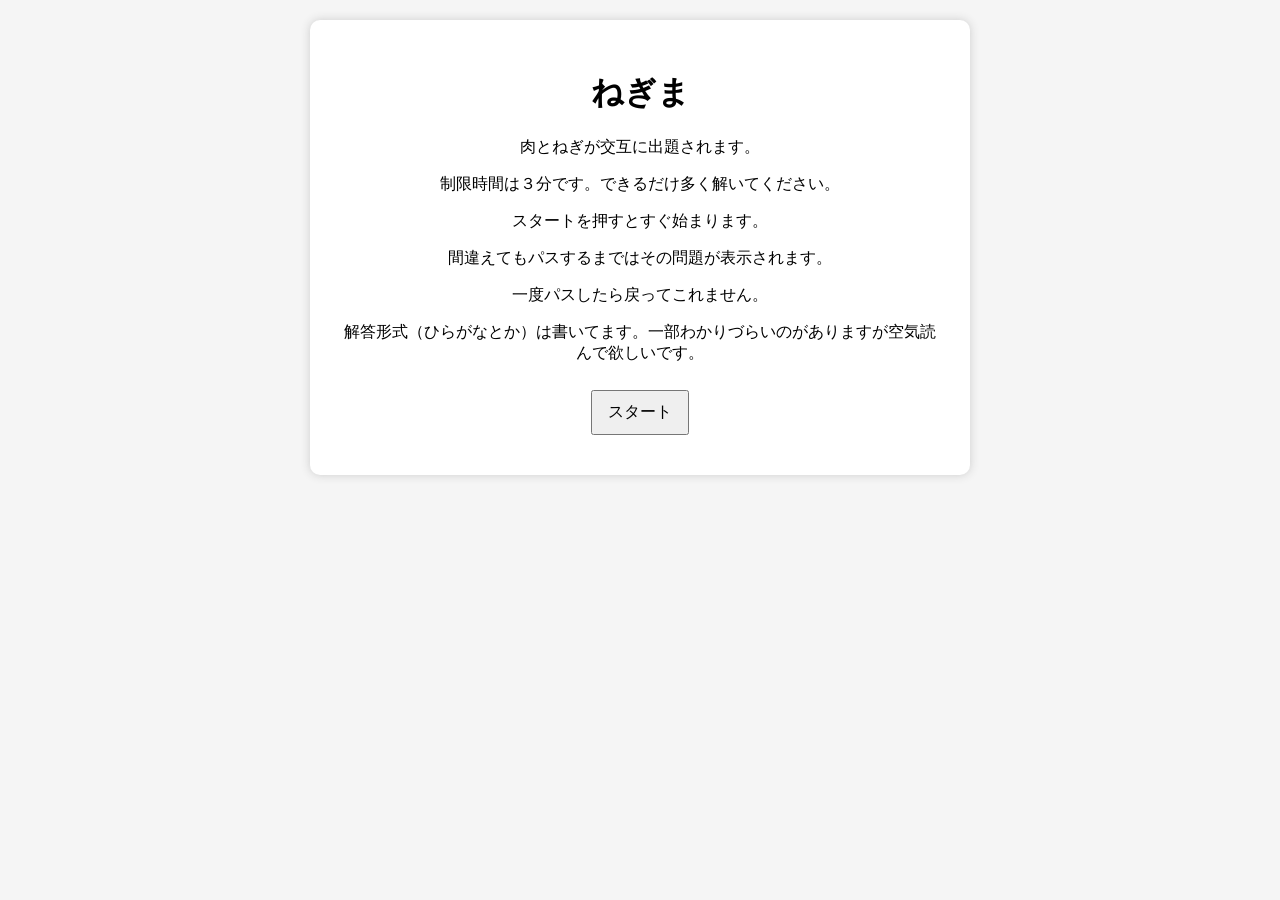
==== index.html @ 3b28c3cb "first upload" ====
<!DOCTYPE html>
<html lang="ja">
<head>
  <meta charset="UTF-8" />
  <meta name="viewport" content="width=device-width, initial-scale=1.0" />
  <title>ねぎま</title>
  <link rel="stylesheet" href="style.css" />
</head>
<body>
  <div class="container">
    <h1>ねぎま</h1>
    <div id="start-screen">
      <p>肉とねぎが交互に出題されます。</p>
      <p>制限時間は３分です。できるだけ多く解いてください。</p>
      <p>スタートを押すとすぐ始まります。</p>
      <p>間違えてもパスするまではその問題が表示されます。</p>
      <p>一度パスしたら戻ってこれません。</p>
      <p>解答形式（ひらがなとか）は書いてます。一部わかりづらいのがありますが空気読んで欲しいです。</p>
      <button onclick="startQuiz()">スタート</button>
    </div>

    <div id="quiz-screen" class="hidden">
      <div id="timer">残り時間: 180秒</div>
      <div id="question"></div>
      <input type="text" id="answer" placeholder="答えを入力..." />
      <button onclick="submitAnswer()">回答</button>
      <button onclick="passQuestion()">パス</button>
    </div>

    <div id="result" class="hidden"></div>
  </div>
  <script src="script.js"></script>
</body>
</html>
---- style.css ----
body {
  font-family: sans-serif;
  background: #f5f5f5;
  text-align: center;
  margin: 0;
  padding: 20px;
}

.container {
  max-width: 600px;
  margin: auto;
  background: white;
  padding: 30px;
  border-radius: 10px;
  box-shadow: 0 0 10px #ccc;
}

input {
  padding: 10px;
  width: 80%;
  margin-top: 10px;
}

button {
  padding: 10px 15px;
  margin: 10px;
  font-size: 1em;
}

.hidden {
  display: none;
}

img {
  max-width: 100%;
  height: auto;
  margin-bottom: 20px;
}

#result-images img {
  width: 100px;
  margin: 5px;
  border: 3px solid transparent;
  border-radius: 8px;
  transition: border-color 0.3s;
}

#result-images img.correct {
  border-color: #4CAF50;
  /* 緑色の枠で正解を強調 */
  box-shadow: 0 0 8px #4CAF50;
}

@keyframes flashRed {
  0% {
    border-color: transparent;
  }

  50% {
    border-color: red;
  }

  100% {
    border-color: transparent;
  }
}

.flash-red {
  animation: flashRed 1s ease;
  border: 3px solid red !important;
  border-radius: 6px;
}


.caption {
  margin-top: 8px;
  font-size: 14px;
  color: #555;
  text-align: center;
  font-style: italic;
}
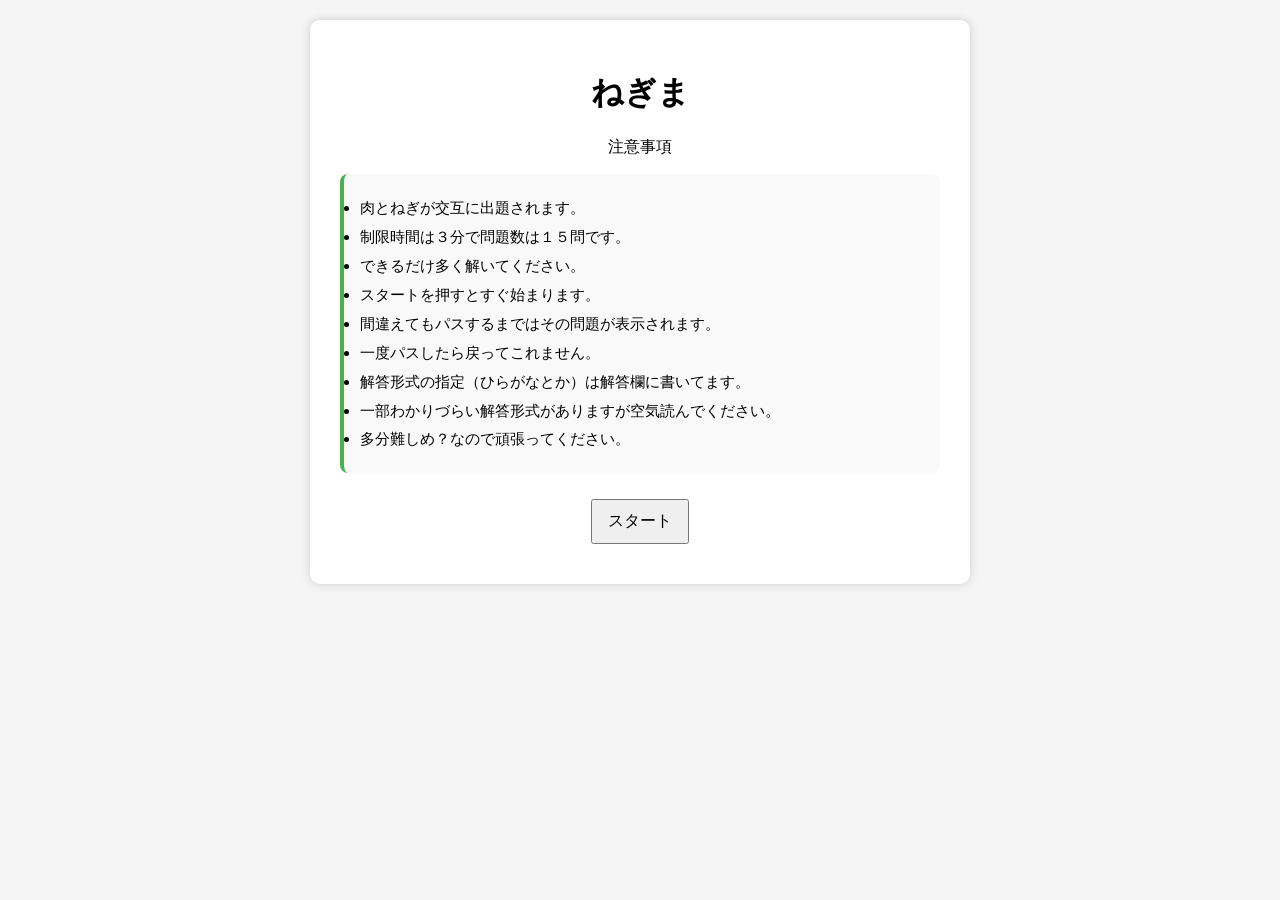
==== commit 7d4f39d6: "微修正" ====
--- a/index.html
+++ b/index.html
@@ -10,12 +10,18 @@
   <div class="container">
     <h1>ねぎま</h1>
     <div id="start-screen">
-      <p>肉とねぎが交互に出題されます。</p>
-      <p>制限時間は３分です。できるだけ多く解いてください。</p>
-      <p>スタートを押すとすぐ始まります。</p>
-      <p>間違えてもパスするまではその問題が表示されます。</p>
-      <p>一度パスしたら戻ってこれません。</p>
-      <p>解答形式（ひらがなとか）は書いてます。一部わかりづらいのがありますが空気読んで欲しいです。</p>
+      <p>注意事項</p>
+      <ul class="rules">
+        <li>肉とねぎが交互に出題されます。</li>
+        <li>制限時間は３分で問題数は１５問です。</li>
+        <li>できるだけ多く解いてください。</li>
+        <li>スタートを押すとすぐ始まります。</li>
+        <li>間違えてもパスするまではその問題が表示されます。</li>
+        <li>一度パスしたら戻ってこれません。</li>
+        <li>解答形式の指定（ひらがなとか）は解答欄に書いてます。</li>
+        <li>一部わかりづらい解答形式がありますが空気読んでください。</li>
+        <li>多分難しめ？なので頑張ってください。</li>
+      </ul>
       <button onclick="startQuiz()">スタート</button>
     </div>
 
--- a/style.css
+++ b/style.css
@@ -78,4 +78,21 @@
   color: #555;
   text-align: center;
   font-style: italic;
+}
+
+.rules {
+  background-color: #f9f9f9;
+  padding: 1em;
+  border-left: 4px solid #4caf50;
+  border-radius: 8px;
+  list-style-type: disc;
+  margin: 1em 0;
+  text-align: left;
+  /* ← これを追加 */
+}
+
+.rules li {
+  margin: 0.5em 0;
+  font-size: 0.95rem;
+  line-height: 1.4;
 }
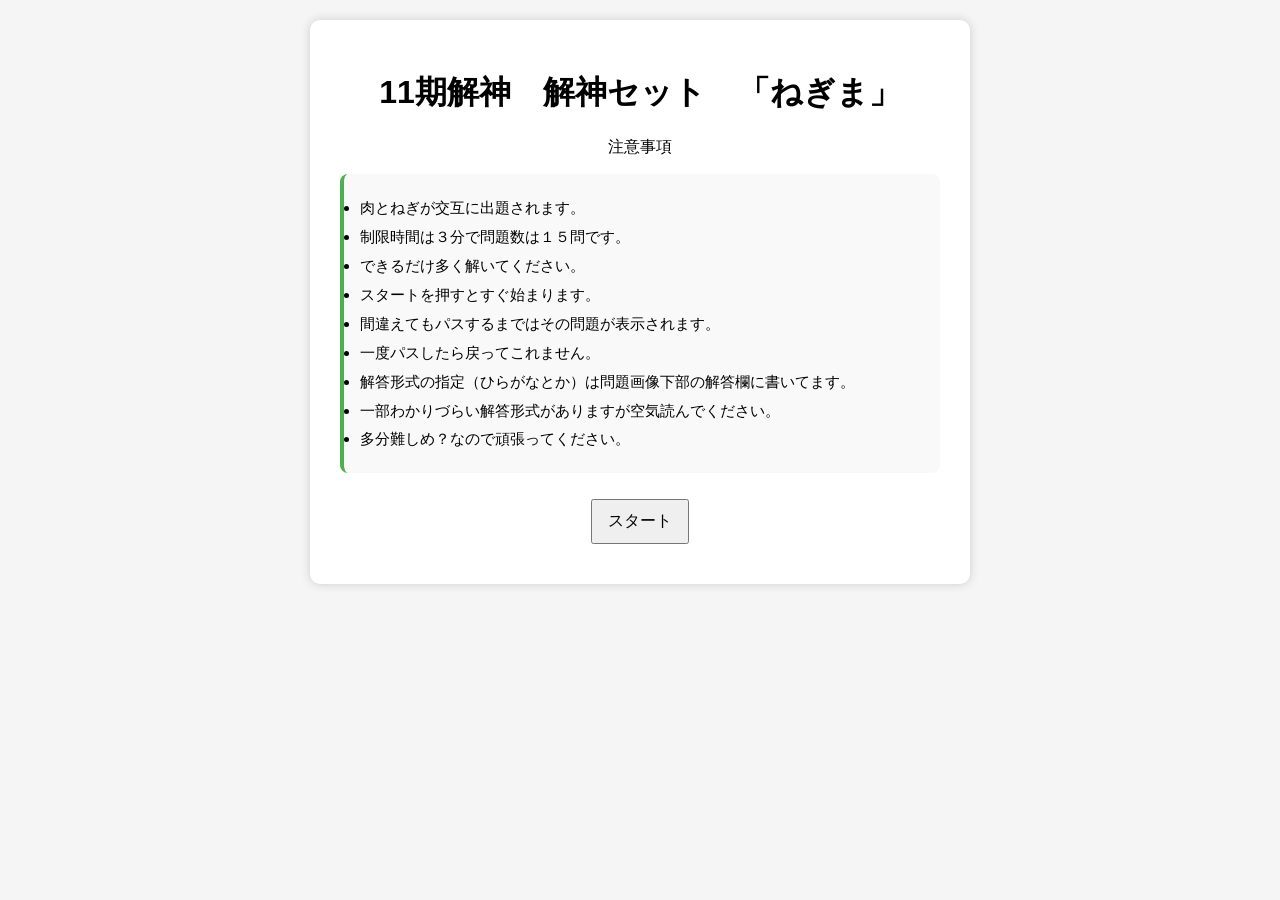
==== commit 92cbf5d8: "タイマー修正" ====
--- a/index.html
+++ b/index.html
@@ -8,7 +8,7 @@
 </head>
 <body>
   <div class="container">
-    <h1>ねぎま</h1>
+    <h1>11期解神　解神セット　「ねぎま」</h1>
     <div id="start-screen">
       <p>注意事項</p>
       <ul class="rules">
@@ -18,7 +18,7 @@
         <li>スタートを押すとすぐ始まります。</li>
         <li>間違えてもパスするまではその問題が表示されます。</li>
         <li>一度パスしたら戻ってこれません。</li>
-        <li>解答形式の指定（ひらがなとか）は解答欄に書いてます。</li>
+        <li>解答形式の指定（ひらがなとか）は問題画像下部の解答欄に書いてます。</li>
         <li>一部わかりづらい解答形式がありますが空気読んでください。</li>
         <li>多分難しめ？なので頑張ってください。</li>
       </ul>
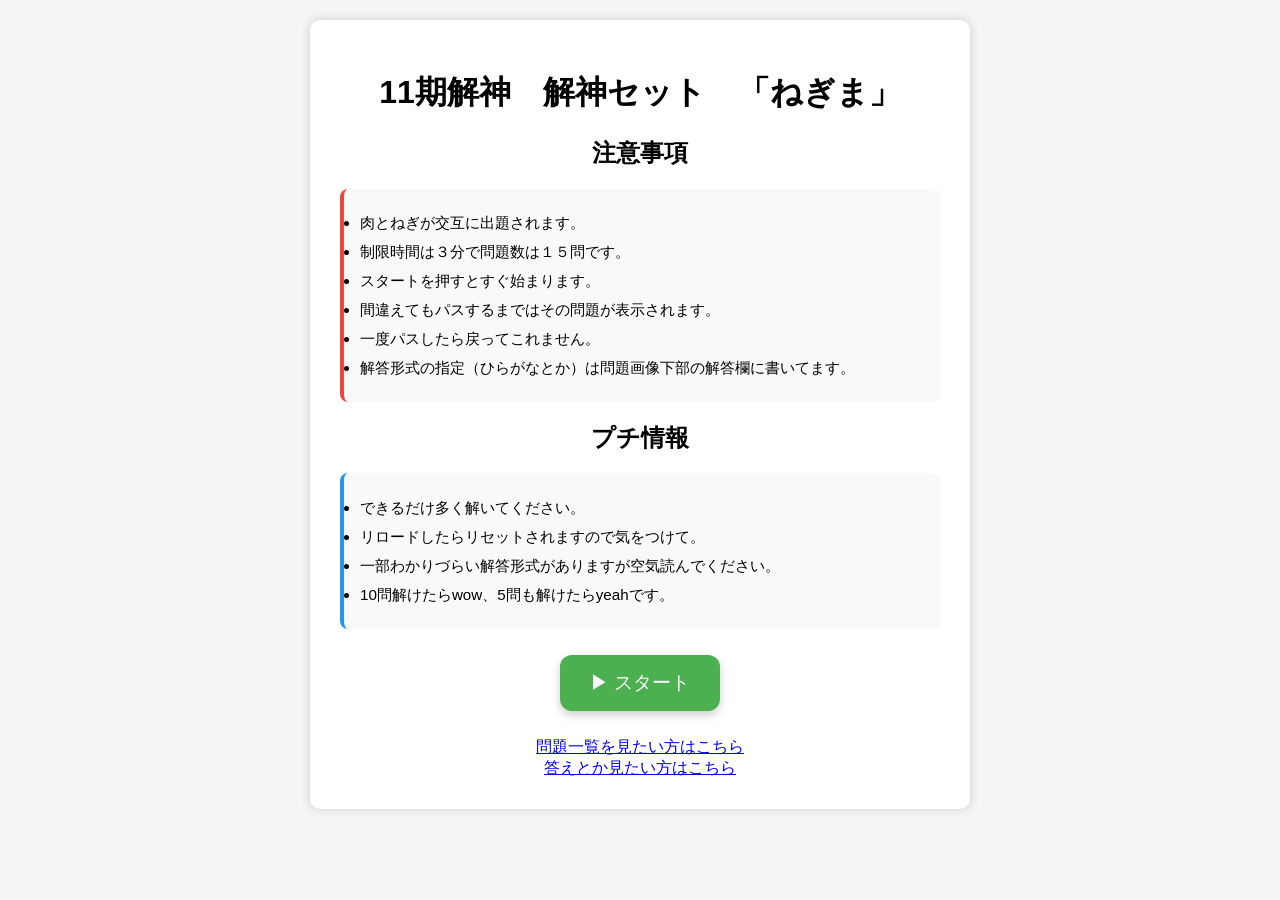
==== commit 58ce0146: "解説とか" ====
--- a/index.html
+++ b/index.html
@@ -10,19 +10,31 @@
   <div class="container">
     <h1>11期解神　解神セット　「ねぎま」</h1>
     <div id="start-screen">
-      <p>注意事項</p>
-      <ul class="rules">
+      <h2>注意事項</h2>
+      <ul class="rules important-rules">
         <li>肉とねぎが交互に出題されます。</li>
         <li>制限時間は３分で問題数は１５問です。</li>
-        <li>できるだけ多く解いてください。</li>
         <li>スタートを押すとすぐ始まります。</li>
         <li>間違えてもパスするまではその問題が表示されます。</li>
         <li>一度パスしたら戻ってこれません。</li>
         <li>解答形式の指定（ひらがなとか）は問題画像下部の解答欄に書いてます。</li>
+      </ul>
+      <h2>プチ情報</h2>
+      <ul class="rules extra-rules">
+        <li>できるだけ多く解いてください。</li>
+        <li>リロードしたらリセットされますので気をつけて。</li>
         <li>一部わかりづらい解答形式がありますが空気読んでください。</li>
-        <li>多分難しめ？なので頑張ってください。</li>
+        <li>10問解けたらwow、5問も解けたらyeahです。</li>
       </ul>
-      <button onclick="startQuiz()">スタート</button>
+
+      <button class="start-button" onclick="startQuiz()">▶ スタート</button>
+
+      <div style="margin-top: 1em;">
+        <a href="list.html" target="_blank">問題一覧を見たい方はこちら</a>
+        <br>
+        <a href="answer.html" target="_blank">答えとか見たい方はこちら</a>
+      </div>
+
     </div>
 
     <div id="quiz-screen" class="hidden">
--- a/style.css
+++ b/style.css
@@ -88,11 +88,38 @@
   list-style-type: disc;
   margin: 1em 0;
   text-align: left;
-  /* ← これを追加 */
+}
+
+.important-rules {
+  border-color: #f44336;
+  /* 赤系で強調 */
+}
+
+.extra-rules {
+  border-color: #2196f3;
+  /* 青系で軽めに */
 }
 
 .rules li {
   margin: 0.5em 0;
   font-size: 0.95rem;
   line-height: 1.4;
+}
+
+button.start-button {
+  background-color: #4CAF50;
+  /* 緑色 */
+  color: white;
+  padding: 15px 30px;
+  font-size: 1.2em;
+  border: none;
+  border-radius: 12px;
+  cursor: pointer;
+  transition: background-color 0.3s, transform 0.2s;
+  box-shadow: 0 4px 10px rgba(0, 0, 0, 0.2);
+}
+
+button.start-button:hover {
+  background-color: #45a049;
+  transform: scale(1.05);
 }
